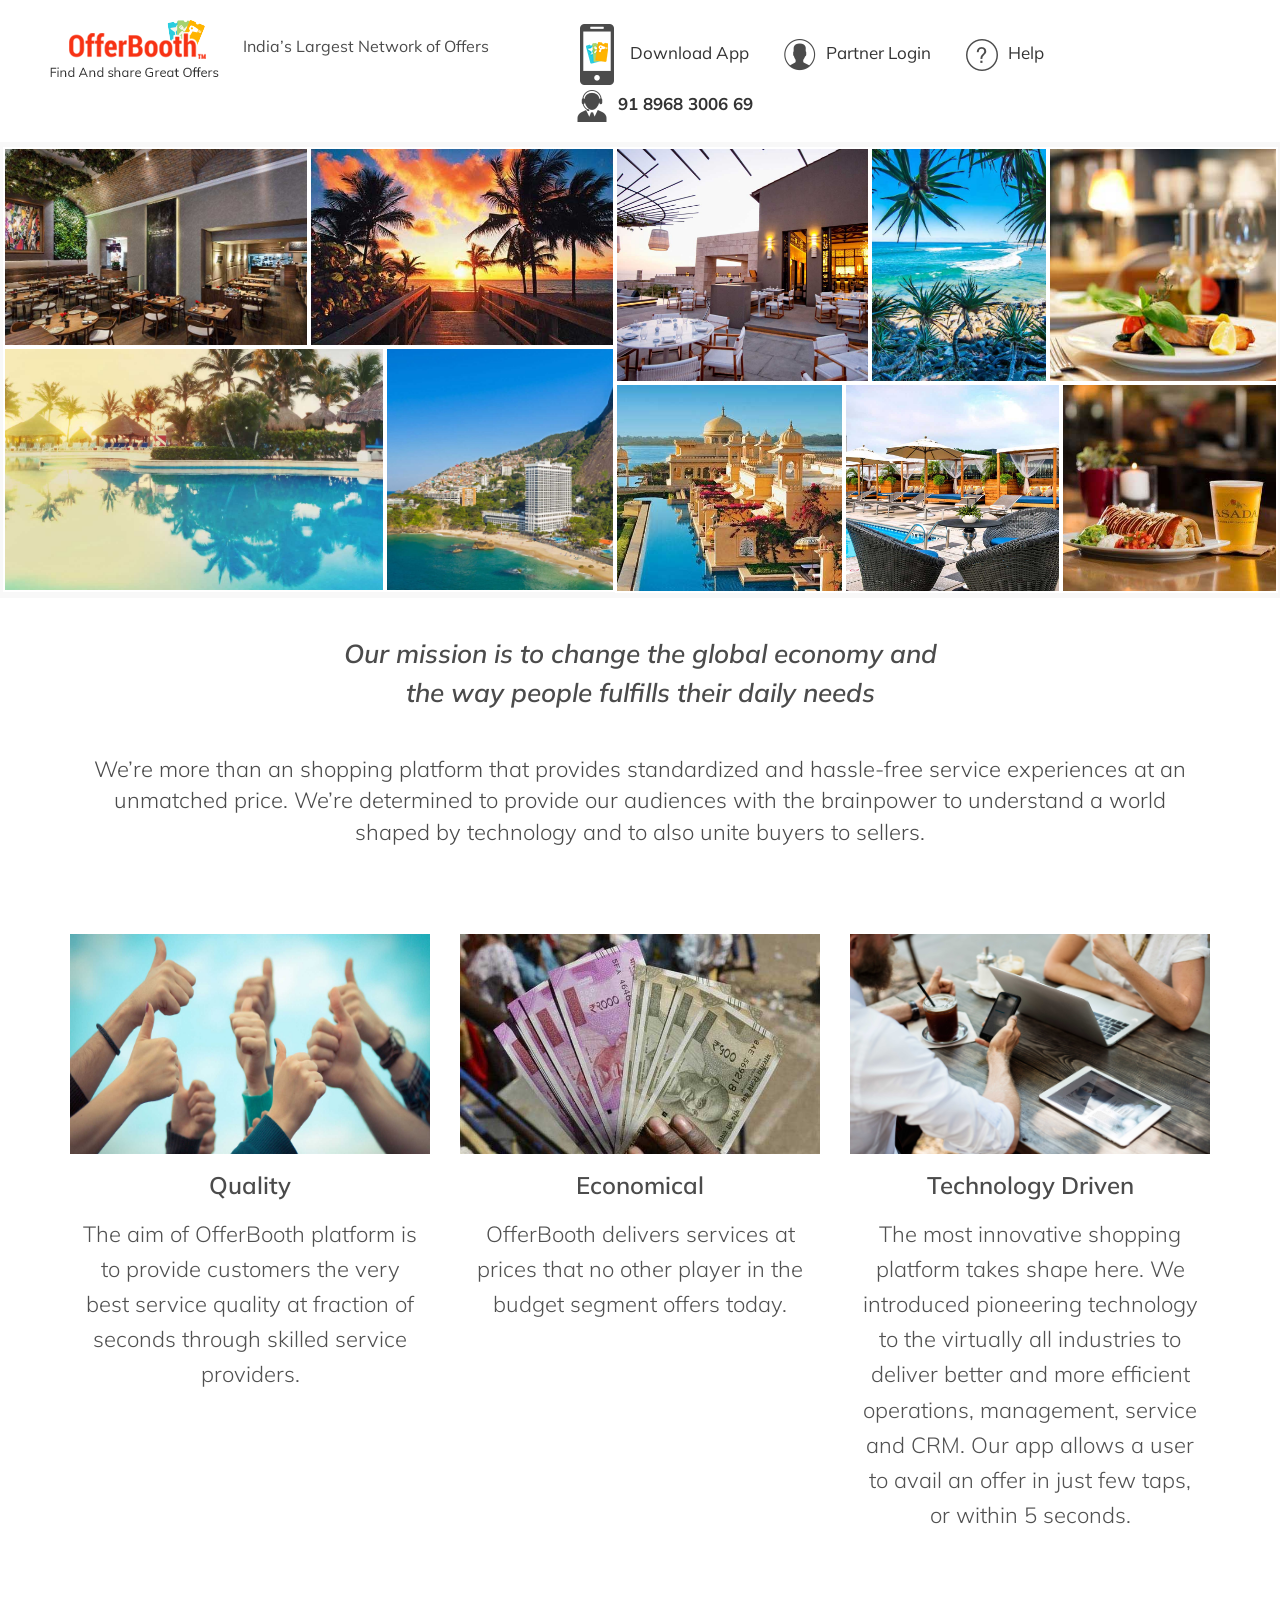
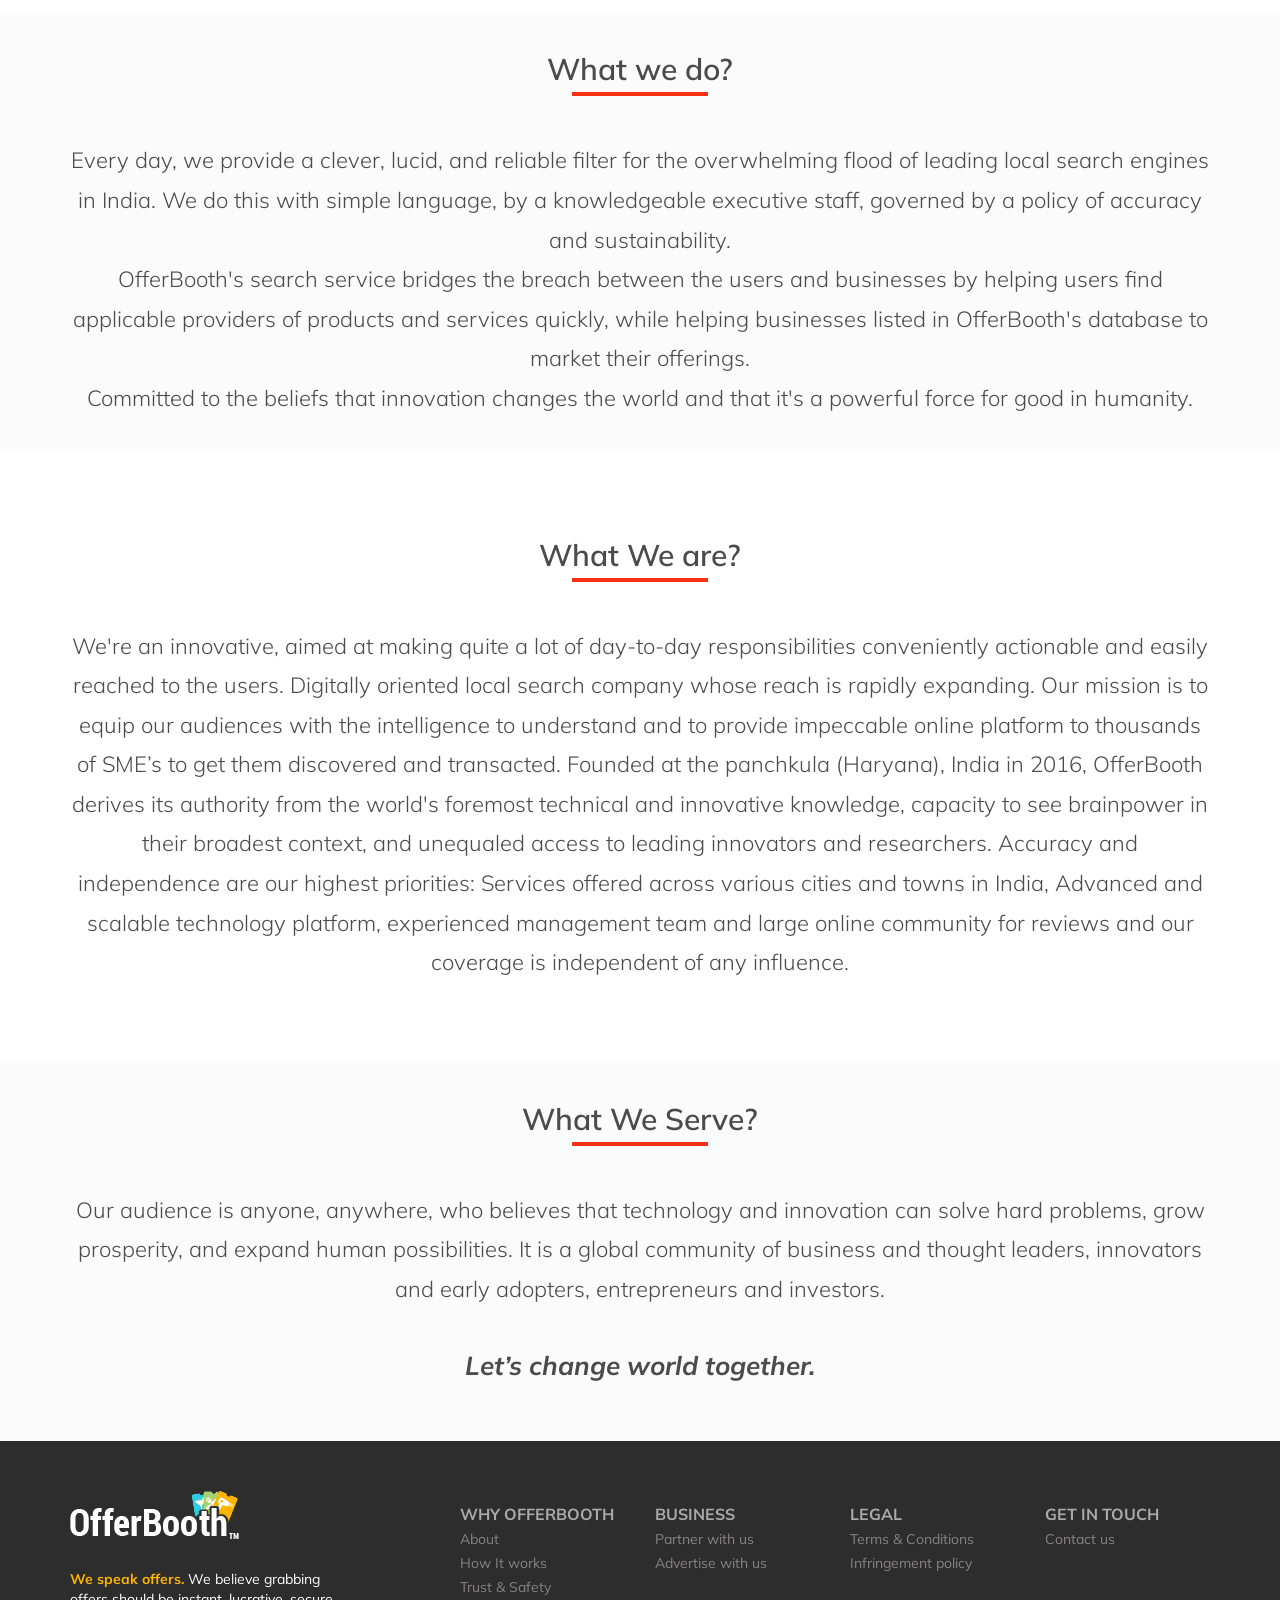
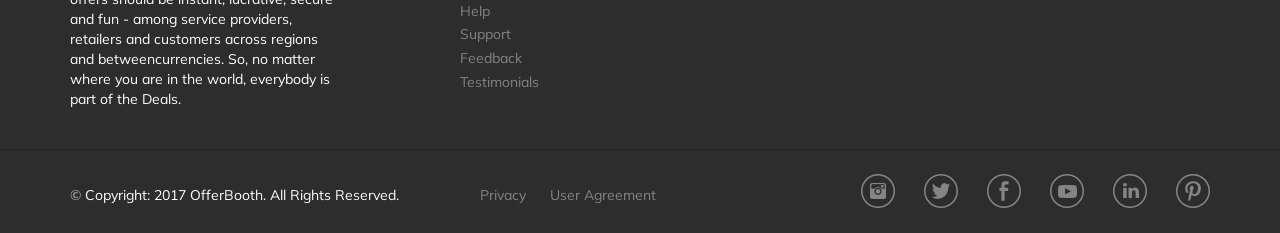
==== index.html @ 76fd74bf "Add files via upload" ====
<!DOCTYPE html>
<html lang="en">
    <head>
        <meta charset="utf-8">
        <meta http-equiv="X-UA-Compatible" content="IE=edge">
        <meta name="viewport" content="width=device-width, initial-scale=1">

        <title>Offerbooth- About US</title>

        <link href="assets/css/bootstrap.min.css" rel="stylesheet">
        <link href="assets/css/font-awesome.min.css" rel="stylesheet">
        <link href="assets/css/owl.carousel.css" rel="stylesheet">
        <link href="assets/css/style.css" rel="stylesheet">
        <link href="assets/css/responsive.css" rel="stylesheet">
        
    </head>
    <body>

        <div class="header-area">
            <div class="container-fluid">
                <div class="row">
                    <div class="col-md-12">
                        <div class="col-md-5">
                            <div class="logo">
                                <img src="assets/img/logo.png" alt="">
                                <p>India’s Largest Network of Offers</p>
                            </div>
                        </div>
                        <div class="col-md-7">
                            <div class="links">
                                <div class="link-one">
                                    <img src="assets/img/app.png" alt="">
                                    <a href="#">Download App</a>
                                </div>

                                <div class="link-two">
                                    <img src="assets/img/user.png" alt="">
                                    <a href="#">Partner Login</a>
                                </div>

                                <div class="link-three">
                                    <img src="assets/img/help.png" alt="">
                                    <a href="#">Help</a>
                                </div>

                                <div class="link-four">
                                    <img src="assets/img/call.png" alt="">
                                    <a href="#" class="bold_Link">91 8968 3006 69</a>
                                </div>
                            </div>
                        </div>
                    </div>
                </div>
            </div>
        </div>

        <div class="gallery-section">
            <div class="container-fluid">
                <div class="row">
                    <div class="col-md-12">
                        <div class="image-list">
                            <div class="single-image gallery-image-1">
                                
                            </div>

                            <div class="single-image gallery-image-2">
                                
                            </div>

                            <div class="single-image gallery-image-3">
                                
                            </div>

                            <div class="single-image gallery-image-4">
                                
                            </div>

                            <div class="single-image gallery-image-5">
                                
                            </div>

                            <div class="single-image gallery-image-6">
                                
                            </div>

                            <div class="single-image gallery-image-7">
                                
                            </div>

                            <div class="single-image gallery-image-8">
                                
                            </div>

                            <div class="single-image gallery-image-9">
                                
                            </div>

                            <div class="single-image gallery-image-10">
                                
                            </div>
                        </div>
                    </div>
                </div>
            </div>
        </div>

        <div class="section-three">
            <div class="container">
                <div class="row">
                    <div class="col-md-12">
                        <div class="mission">
                            <h3>Our mission is to change the global economy and the way people fulfills their daily needs</h3>
                        </div>
                        <div class="mision-description">
                            <p>
                                We’re more than an shopping platform that provides standardized and hassle-free service experiences at an unmatched price. We’re determined to provide our audiences with the brainpower to understand a world shaped by technology and to also unite buyers to sellers.
                            </p>
                        </div>
                    </div>

                    <div class="mission-item">
                        <div class="container">
                            <div class="row">
                                    <div class="col-md-4">
                                        <div class="mission-item-one">
                                            <img src="assets/img/quality.jpg" alt="">
                                            <h3>Quality</h3>
                                            <p>The aim of OfferBooth platform is to provide customers the very 
                                            best service quality at fraction 
                                            of seconds through skilled 
                                            service providers.</p>
                                        </div>
                                    </div>

                                    <div class="col-md-4">
                                        <div class="mission-item-two">
                                            <img src="assets/img/economical.jpg" alt="">
                                            <h3>Economical</h3>
                                            <p>OfferBooth delivers services at prices that no other player in the budget segment offers today.</p>
                                        </div>
                                    </div>


                                    <div class="col-md-4">
                                        <div class="mission-item-three">
                                            <img src="assets/img/tech-driven.jpg" alt="">
                                            <h3>Technology Driven</h3>
                                            <p>The most innovative shopping platform takes shape here. 
                                            We introduced pioneering 
                                            technology to the virtually all      industries to deliver better and more efficient operations, management, service and CRM. 
                                            Our app allows a user to avail an offer in just few taps, or within 
                                            5 seconds.</p>
                                        </div>
                                    </div>            
                            </div>
                        </div>
                        
                    </div>

                </div>
            </div>
        </div>

        <div class="section-four">
            <div class="container">
                <div class="row">
                    <div class="col-md-12">
                        <h2>What we do?</h2>
                        <p>Every day, we provide a clever, lucid, and reliable filter for the overwhelming flood of leading local search engines in India. We do this with simple language, by a knowledgeable executive staff, governed by a policy of accuracy and sustainability.</br>
                        OfferBooth's search service bridges the breach between the users and businesses by helping users find applicable providers of products and services quickly, while helping businesses listed in OfferBooth's database to market their offerings.</br>
                        Committed to the beliefs that innovation changes the world and that it's a powerful force for good in humanity.
                        </p>
                    </div>
                </div>
            </div>
        </div>

        <div class="section-five">
            <div class="container">
                <div class="row">
                    <div class="col-md-12">
                        <h2>What We are?</h2>
                        <p>
                        We're an innovative, aimed at making quite a lot of day-to-day responsibilities conveniently actionable and easily reached to the users. Digitally oriented local search company whose reach is rapidly expanding. Our mission is to equip our audiences with the intelligence to understand and to provide impeccable online platform to thousands of SME’s to get them discovered and transacted. Founded at the panchkula (Haryana), India in 2016, OfferBooth derives its authority from the world's foremost technical and innovative knowledge, capacity to see brainpower in their broadest context, and unequaled access to leading innovators and researchers. Accuracy and independence are our highest priorities: Services offered across various cities and towns in India, Advanced and scalable technology platform, experienced management team and large online community for reviews and our coverage is independent of any influence.
                        </p>
                    </div>
                </div>
            </div>
        </div>


        <div class="section-six">
            <div class="container">
                <div class="row">
                    <div class="col-md-12">
                        <h2>What We Serve?</h2>
                        <p>
                        Our audience is anyone, anywhere, who believes that technology and innovation can solve hard problems, grow prosperity, and expand human possibilities. It is a global community of business and thought leaders, innovators and early adopters, entrepreneurs and investors.
                        </p>
                        <h3>Let’s change world together.</h3>
                    </div>
                </div>
            </div>
        </div>

        <!-- FOOTER AREA START -->
        <div class="footer-area">
            <div class="container">
                <div class="row">
                    <div class="col-md-4">
                        <div class="logo-footer">
                            <a href="index.html"><img src="assets/img/logo-footer.png" alt=""></a>
                        </div>
                        <p><span class="colored-text">We speak offers.</span> We believe grabbing offers should be instant, lucrative, secure and fun - among service providers, retailers and customers across regions and betweencurrencies. So, no matter where you are in the world, everybody is part of the Deals. </p>
                    </div>
                    <div class="col-md-8">
                        <div class="row">
                            <div class="col-sm-3">
                                <h5>WHY OFFERBOOTH</h5>
                                <ul>
                                    <li><a href="#">About</a></li>
                                    <li><a href="#">How It works</a></li>
                                    <li><a href="#">Trust &amp; Safety</a></li>
                                    <li><a href="#">Help</a></li>
                                    <li><a href="#">Support</a></li>
                                    <li><a href="#">Feedback</a></li>
                                    <li><a href="#">Testimonials</a></li>
                                </ul>
                            </div>
                            <div class="col-sm-3">
                                <h5>BUSINESS</h5>
                                <ul>
                                    <li><a href="#">Partner with us</a></li>
                                    <li><a href="#">Advertise with us</a></li>
                                </ul>
                            </div>
                            <div class="col-sm-3">
                                <h5>LEGAL</h5>
                                <ul>
                                    <li><a href="#">Terms &amp; Conditions</a></li>
                                    <li><a href="#">Infringement policy</a></li>
                                </ul>
                            </div>
                            <div class="col-sm-3">
                                <h5>GET IN TOUCH</h5>
                                <ul>
                                    <li><a href="#">Contact us</a></li>
                                </ul>
                            </div>
                        </div>
                    </div>
                </div>
            </div>
        </div>
        <!-- FOOTER AREA END -->

        <!-- COPYRIGHT AREA START -->
        <div class="copyright-area">
            <div class="container">
                <div class="row">
                    <div class="col-md-4">
                        <div class="copyright-text">
                            <p><span class="copyright-icon">&copy;</span> Copyright: 2017 OfferBooth. All Rights Reserved.</p>
                        </div> 
                    </div>
                    <div class="col-md-3">
                        <ul class="privacy-policy">
                            <li><a href="#">Privacy</a></li>
                            <li><a href="#">User Agreement</a></li>
                        </ul>
                    </div>
                    <div class="col-md-5 text-right">
                        <ul class="social-links">
                            <li><a href="#" target="_blank"><img src="assets/img/instagram.png" alt=""></a></li>
                            <li><a href="#" target="_blank"><img src="assets/img/twitter.png" alt=""></a></li>
                            <li><a href="#" target="_blank"><img src="assets/img/facebook.png" alt=""></a></li>
                            <li><a href="#" target="_blank"><img src="assets/img/youtube.png" alt=""></a></li>
                            <li><a href="#" target="_blank"><img src="assets/img/linkedin.png" alt=""></a></li>
                            <li><a href="#" target="_blank"><img src="assets/img/pinterest.png" alt=""></a></li>
                        </ul>
                    </div>
                </div>
            </div>
        </div>
        <!-- COPYRIGHT AREA END -->

  

        


        <script src="assets/js/jquery.min.js"></script>
        <script src="assets/js/bootstrap.min.js"></script>
        <script src="assets/js/jquery-masonary.min.js"></script>
        <script src="assets/js/owl.carousel.min.js"></script>
        <script src="assets/js/main.js"></script>
    </body>
</html>
---- assets/css/style.css ----
/* Base CSS */

@import url('https://fonts.googleapis.com/css?family=Muli:300,300i,400,400i,600,600i,700,700i');
.alignleft {
    float: left;
    margin-right: 15px;
}

.alignright {
    float: right;
    margin-left: 15px;
}

.aligncenter {
    display: block;
    margin: 0 auto 15px;
}

a:focus {
    outline: 0 solid
}

img {
    max-width: 100%;
    height: auto;
}

h1,
h2,
h3,
h4,
h5,
h6 {
    margin: 0 0 15px;
    font-weight: 700;
}

body {
    font-family: 'Muli', sans-serif;
    color: #4b4b4b;
    overflow-x: hidden;
}

a:hover,
a:link,
a:visited,
a:active {
    text-decoration: none
}

.header-area {
    padding-bottom: 20px;
    padding-top: 20px;
}



.logo p {
    display: inline-block;
    font-size: 16px;
    padding-left: 20px;
}

.logo img {
    margin-left: 20px;
}

.link-one,
.link-two,
.link-three,
.link-four {
    display: inline-block;
    padding-left: 25px;
}

.links a {
    color: #333;
    font-size: 17px;
    padding: 6px;
    transition: .4s;
}

.links a:hover {
    color: #f73214;
}

a.bold_Link {
    font-weight: 700;
}

.link-two img,
.link-three img,
.link-four img {
    width: 32px;
    height: 32px;
}


/*GALLERY-CSS*/

.gallery-section {
    background-color: #f8f8f8;
}

.gallery-image-1 {
    background-image: url(../img/gallery/1.jpg);
}

.gallery-image-2 {
    background-image: url(../img/gallery/2.jpg);
}

.gallery-image-3 {
    background-image: url(../img/gallery/3.jpg);
}

.gallery-image-4 {
    background-image: url(../img/gallery/4.jpg);
}

.gallery-image-5 {
    background-image: url(../img/gallery/5.jpg);
}

.gallery-image-6 {
    background-image: url(../img/gallery/6.jpg);
}

.gallery-image-7 {
    background-image: url(../img/gallery/7.jpg);
}

.gallery-image-8 {
    background-image: url(../img/gallery/8.jpg);
}

.gallery-image-9 {
    background-image: url(../img/gallery/9.jpg);
}

.gallery-image-10 {
    background-image: url(../img/gallery/10.jpg);
}

.image-list {
    margin-left: -1%;
    margin-right: -1%;
    padding-top: 5px;
    padding-bottom: 5px;
    overflow: hidden;
}

.single-image {
    background-position: center bottom;
    background-repeat: no-repeat;
    background-size: cover;
    background-color: #333;
    height: 200px;
    border: 2px solid #fff;
    width: 18%;
    float: left;
}

.single-image:nth-child(1) {
    width: 24%;
    height: 200px;
}

.single-image:nth-child(2) {
    width: 24%;
    height: 200px;
}

.single-image:nth-child(3) {
    width: 20%;
    height: 236px;
}

.single-image:nth-child(4) {
    width: 14%;
    height: 236px;
}

.single-image:nth-child(5) {
    width: 18%;
    height: 236px;
}

.single-image:nth-child(6) {
    width: 30%;
    height: 245px;
    margin-top: -36px;
}

.single-image:nth-child(7) {
    width: 18%;
    height: 245px;
    margin-top: -36px;
}

.single-image:nth-child(8) {
    width: 18%;
    height: 210px;
}

.single-image:nth-child(9) {
    width: 17%;
    height: 210px;
}

.single-image:nth-child(10) {
    width: 17%;
    height: 210px;
}

.mission h3 {
    padding: 6px;
    margin: 30px auto;
    text-align: center;
    font-size: 26px;
    width: 54%;
    line-height: 1.5;
    font-style: italic;
    font-family: 'Muli', sans-serif;
    font-weight: 600;
}

.mision-description p {
	text-align: center;
	font-size: 22px;
	margin-bottom: 20px;
	padding: 6px 15px;
	font-weight: 300;
}

.mission-item-one,
.mission-item-two,
.mission-item-three {
    display: inline-block;
    text-align: center;
    margin-top: 60px;
}

.mission-item h3 {
	margin-top: 18px;
	margin-bottom: 18px;
	font-size: 24px;
	font-weight: 600;
}

.mission-item p {
	color: #515151;
	font-size: 22px;
	line-height: 1.6;
	font-weight: 300;
	padding: 0 10px;
}

.mission-item img {
    width: 100%;
    height: 220px;
    background-color: #333;
    background-size: cover;
}

.section-four {
    margin-top: 70px;
    background-color: #fbfbfb;
    padding: 20px;
}

.section-six {
    margin-top: 50px;
    background-color: #fbfbfb;
    padding: 20px;
}

.section-five {
    margin-top: 50px;
    padding: 20px;
}

.section-four,
.section-five,
.section-six {
    text-align: center;
}

.section-four h2, .section-five h2, .section-six h2 {
	color: #4b4b4b;
	padding-top: 20px;
	font-size: 30px;
	position: relative;
	padding-bottom: 10px;
	font-weight: 600;
}

.section-four h2:after,
.section-five h2:after,
.section-six h2:after {
    position: absolute;
    content: "";
    background-color: #f73214;
    width: 12%;
    height: 4px;
    bottom: 0%;
    left: 44%;
    padding-top: -6px;
}

.section-four p, .section-five p, .section-six p {
	color: #4b4b4b;
	padding-top: 30px;
	font-size: 22px;
	line-height: 1.8;
	font-weight: 300;
}

.section-six h3 {
    padding: 6px;
    margin: 30px auto;
    text-align: center;
    font-size: 26px;
    line-height: 1.5;
    font-style: italic;
    font-family: 'Muli', sans-serif;
    font-weight: 700;
}


/* FOOTER AREA */

.footer-area {
    background: #2e2d2d;
    color: #fff;
    padding-top: 50px;
    padding-bottom: 30px;
}

.logo-footer {
    margin-bottom: 30px;
    transition: .3s;
}

.logo-footer:hover {
    opacity: .8;
}

.logo-footer img {
    max-height: 48px;
}

.colored-text {
    color: #ffb500;
    font-weight: 700;
}

.footer-area h5 {
    font-size: 16px;
    color: #aaaaaa;
    font-weight: 700;
    text-transform: uppercase;
    margin-bottom: 5px;
    margin-top: 15px;
}

.footer-area ul {
    margin: 0;
    padding: 0;
    list-style: none;
}

.footer-area li a {
    color: #858383;
    transition: .3s;
    line-height: 1.7;
}

.footer-area li a:hover {
    color: #fff;
}

.footer-area p {
    padding-right: 90px;
}

.copyright-area {
    background: #2e2d2d;
    color: #fff;
    font-size: 14px;
    padding: 25px 0;
    position: relative;
}

.copyright-text p {
    margin: 0;
}

.copyright-area a {
    color: #868484;
    transition: .3s;
}

.copyright-area a:hover {
    color: #fff;
    border-color: #fff;
}

ul.privacy-policy,
ul.social-links {
    margin: 0;
    padding: 0;
    list-style: none;
}

.privacy-policy li,
.social-links li {
    display: inline-block;
}

.copyright-icon {
    opacity: .5;
    font-weight: 700;
}

.privacy-policy li a {
    padding-left: 20px;
}

.social-links li a {
    text-align: center;
    display: block;
    margin-left: 25px;
    transition: .3s;
}
.social-links li a:hover{
    opacity: .7;
}
.privacy-policy li a,
.copyright-text {
    padding-top: 11px;
    display: block;
}

.copyright-area:after {
    position: absolute;
    left: 0;
    top: 0;
    content: "";
    background: #000;
    width: 100%;
    height: 1px;
    opacity: .2;
}
---- assets/css/responsive.css ----
/* Medium Layout: 1280px. */

@media only screen and (min-width: 992px) and (max-width: 1200px) {
    .footer-area p {
        padding-right: 60px;
    }
    .social-links li a {
        margin-left: 17px;
        width: 36px;
        height: 36px;
        line-height: 33px;
        font-size: 17px;
    }
    .copyright-area {
        font-size: 12px;
    }




    .link-one, .link-two, .link-three, .link-four {
        padding-left: 18px;
    }
}


/* Tablet Layout: 768px. */

@media only screen and (min-width: 768px) and (max-width: 991px) {
    .copyright-area {
        text-align: center;
    }
    .text-right {
        text-align: center;
    }
    ul.social-links {
        margin-top: 10px;
    }
    .social-links li a {
        margin: 8px;
        width: 36px;
        height: 36px;
        line-height: 33px;
        font-size: 17px;
    }



    .logo, .links {
        text-align: center;
    }
    .logo {
        margin-bottom: 20px;
    }
    .mission-item img {
        height: 320px;
    }
    .section-four {
        margin-top: 20px;
    }
    .mission h3 {
        width: 74%;
    }
    .section-five, .section-six {
        margin-top: 5px;
    }
    .link-one, .link-two, .link-three, .link-four {
        padding: 0 10px;
    }
}


/* Mobile Layout: 320px. */

@media only screen and (max-width: 767px) {
    .footer-area p {
        padding-right: 20px;
    }
    .copyright-area {
        text-align: center;
    }
    .text-right {
        text-align: center;
    }
    ul.social-links {
        margin-top: 12px;
    }
    .social-links li a {
        margin: 2px;
        width: 30px;
        height: 30px;
        line-height: 25px;
        font-size: 15px;
    }





    .single-image:nth-child(1), .single-image:nth-child(2),
    .single-image:nth-child(3),.single-image:nth-child(4),
    .single-image:nth-child(5),.single-image:nth-child(6),
    .single-image:nth-child(7),.single-image:nth-child(8),
    .single-image:nth-child(9),.single-image:nth-child(10) {
        width: 100%;
        height: 200px;
    }
    .logo {
        text-align: center;
    }
    .link-one, .link-two, .link-three, .link-four {
        padding-bottom: 15px;
    }
    .mission h3 {
        font-size: 20px;
        width: 100%;
    }
    .mision-description p {
        font-size: 18px;
    }
    .mission-item p {
        font-size: 16px;
    }
    .section-four p, .section-five p, .section-six p {
        font-size: 16px;
    }
    .section-four h2, .section-five h2, .section-six h2 {
        font-size: 26px;
        margin-bottom: 5px;
    }
    .section-five, .section-six {
        margin-top: 5px;
    }
    .section-four {
        margin-top: 20px;
    }
    .mission-item img {
        height: 196px;
    }
    .section-six h3 {
        margin: 20px auto;
        font-size: 20px;
    }
}


/* Wide Mobile Layout: 480px. */

@media only screen and (min-width: 480px) and (max-width: 767px) {}
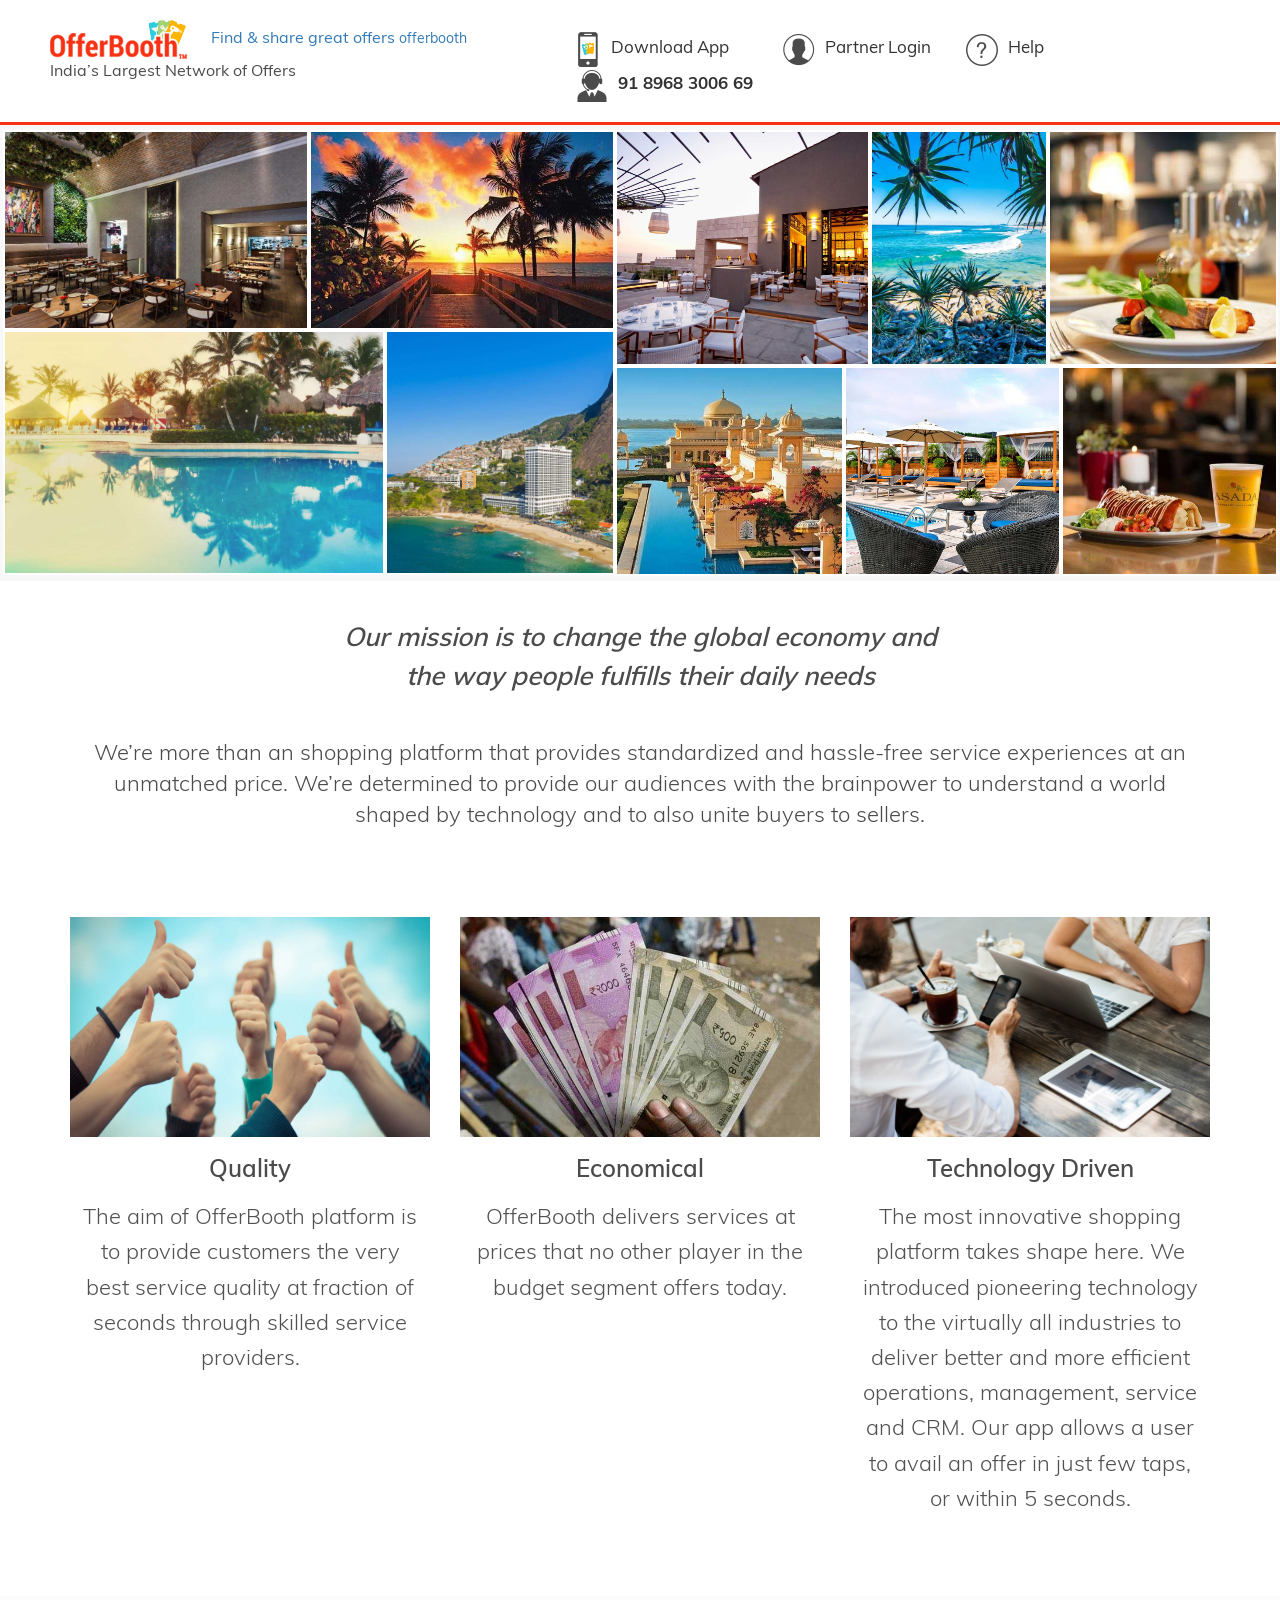
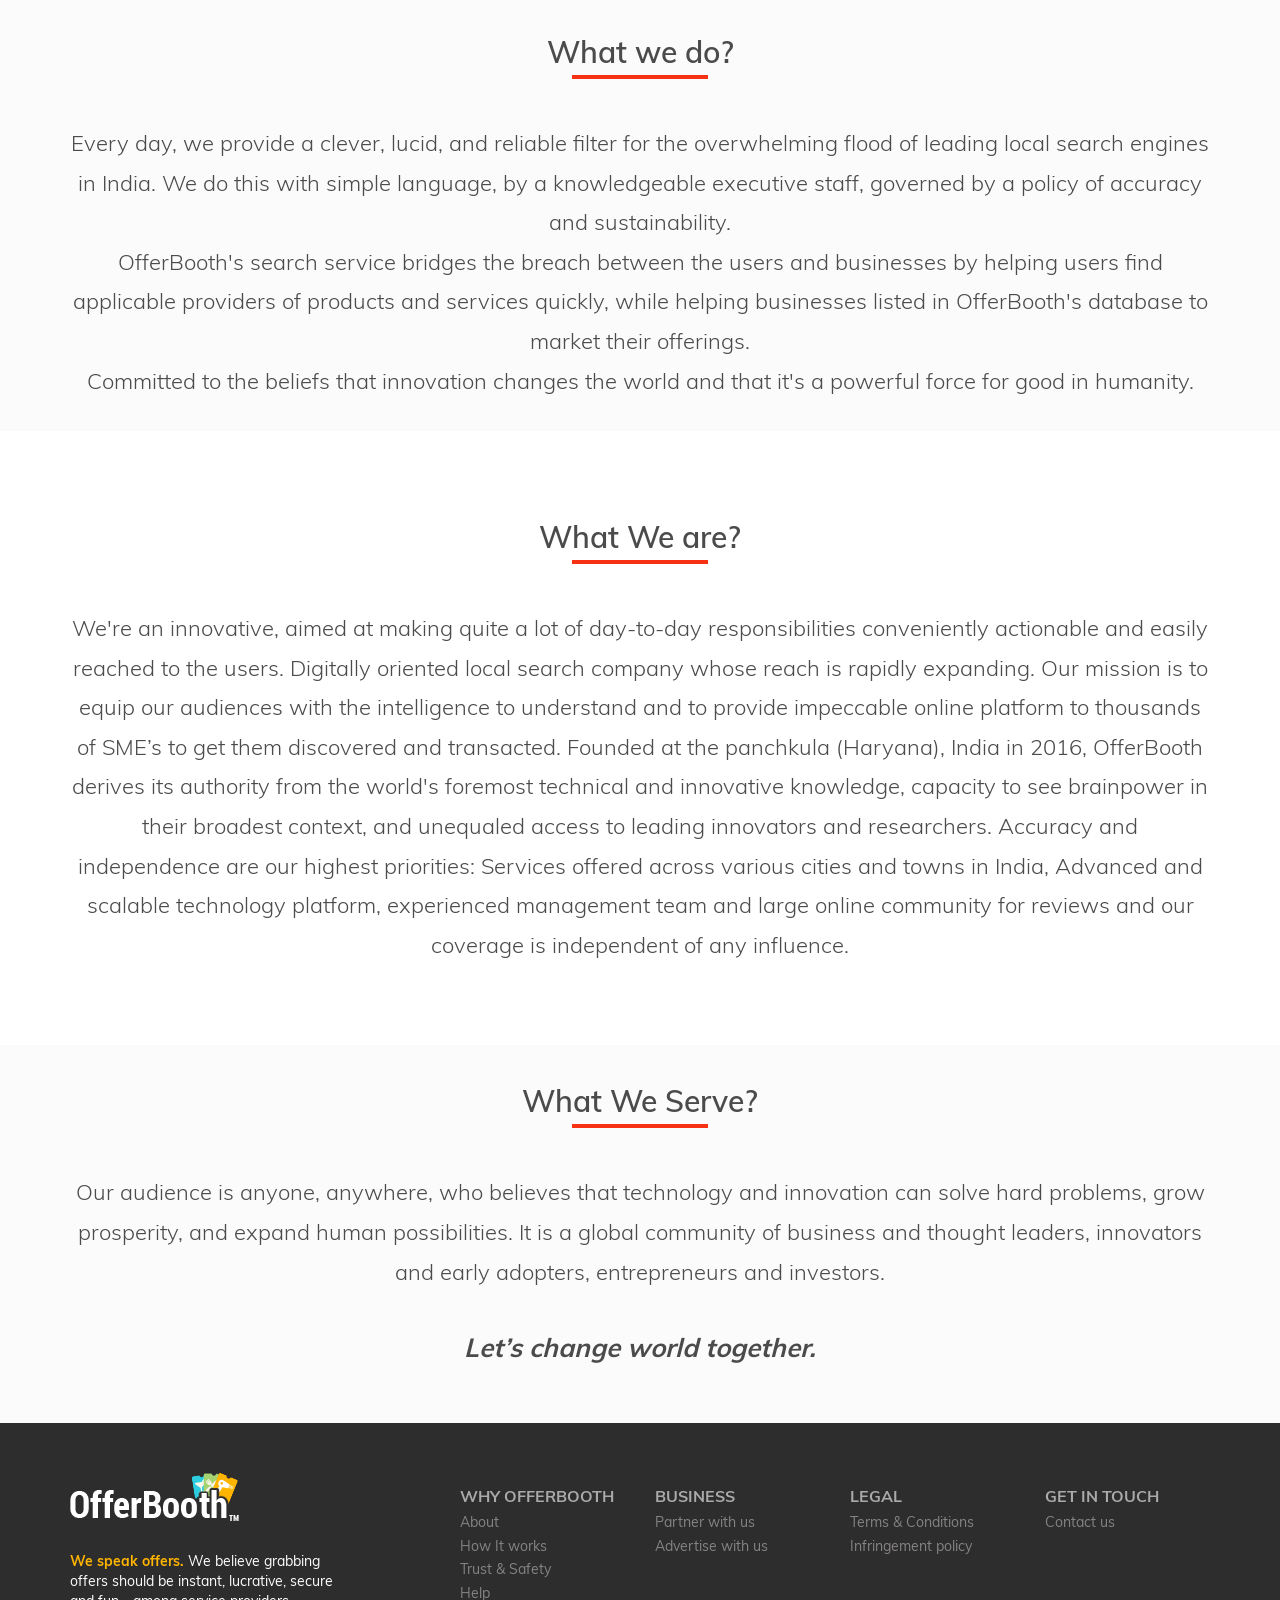
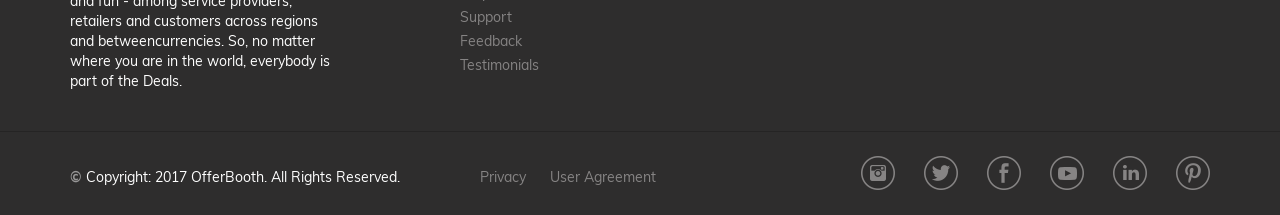
==== commit ca08d51b: "Add files via upload" ====
--- a/index.html
+++ b/index.html
@@ -16,14 +16,18 @@
     </head>
     <body>
 
-        <div class="header-area">
+        <div class="header-area fixed">
             <div class="container-fluid">
                 <div class="row">
                     <div class="col-md-12">
                         <div class="col-md-5">
                             <div class="logo">
-                                <img src="assets/img/logo.png" alt="">
-                                <p>India’s Largest Network of Offers</p>
+                                <a href="http://www.offerbooth.com/">
+                                    <img src="assets/img/logo1.png" alt="Logo">
+                                    <p class="logo-text">Find &amp; share great offers</p>
+                                    <span class="tooltiptext">offerbooth</span>
+                                </a>
+                                <p class="slogan">India’s Largest Network of Offers</p>
                             </div>
                         </div>
                         <div class="col-md-7">
--- a/assets/css/style.css
+++ b/assets/css/style.css
@@ -1,6 +1,41 @@
 /* Base CSS */
 
-@import url('https://fonts.googleapis.com/css?family=Muli:300,300i,400,400i,600,600i,700,700i');
+/* @import url('https://fonts.googleapis.com/css?family=Muli:300,300i,400,400i,600,600i,700,700i'); */
+
+@font-face {
+    font-family: "muli";
+    src: url("../fonts/Muli-Regular.ttf") format("truetype");
+    font-weight: 400;
+    font-style: normal;
+}
+
+@font-face {
+    font-family: "muli";
+    src: url("../fonts/Muli-Bold.ttf") format("truetype");
+    font-weight: 700;
+    font-style: normal;
+}
+
+@font-face {
+    font-family: "muli";
+    src: url("../fonts/Muli-Light.ttf") format("truetype");
+    font-weight: 300;
+    font-style: normal;
+}
+
+@font-face {
+    font-family: "muli";
+    src: url("../fonts/Muli-SemiBold.ttf") format("truetype");
+    font-weight: 600;
+    font-style: normal;
+}
+
+
+
+
+
+
+
 .alignleft {
     float: left;
     margin-right: 15px;
@@ -31,12 +66,13 @@
 h4,
 h5,
 h6 {
+    font-family: 'muli', sans-serif;
     margin: 0 0 15px;
     font-weight: 700;
 }
 
 body {
-    font-family: 'Muli', sans-serif;
+    font-family: 'muli', sans-serif;
     color: #4b4b4b;
     overflow-x: hidden;
 }
@@ -49,12 +85,24 @@
 }
 
 .header-area {
-    padding-bottom: 20px;
-    padding-top: 20px;
-}
-
-
-
+	padding-bottom: 20px;
+	padding-top: 20px;
+	border-bottom: 3px solid #f73214;
+}
+.links {
+	padding-top: 10px;
+}
+.link-one img {
+	width: 14%;
+}
+.fixed {
+    width: 100%;
+    position: fixed;
+    top: 0;
+    left: 0;
+    z-index: 99999;
+    background: #fff
+}
 .logo p {
     display: inline-block;
     font-size: 16px;
@@ -221,7 +269,6 @@
     width: 54%;
     line-height: 1.5;
     font-style: italic;
-    font-family: 'Muli', sans-serif;
     font-weight: 600;
 }
 
@@ -323,7 +370,6 @@
     font-size: 26px;
     line-height: 1.5;
     font-style: italic;
-    font-family: 'Muli', sans-serif;
     font-weight: 700;
 }
 
--- a/assets/css/responsive.css
+++ b/assets/css/responsive.css
@@ -109,7 +109,7 @@
         text-align: center;
     }
     .link-one, .link-two, .link-three, .link-four {
-        padding-bottom: 15px;
+        padding-bottom: 5px;
     }
     .mission h3 {
         font-size: 20px;
@@ -141,6 +141,15 @@
         margin: 20px auto;
         font-size: 20px;
     }
+    .header-area {
+        padding-bottom: 5px;
+        padding-top: 10px;
+    }
+    .logo p {
+        font-size: 13px;
+        padding-top: 5px;
+        margin-bottom: 0;
+    }
 }
 
 
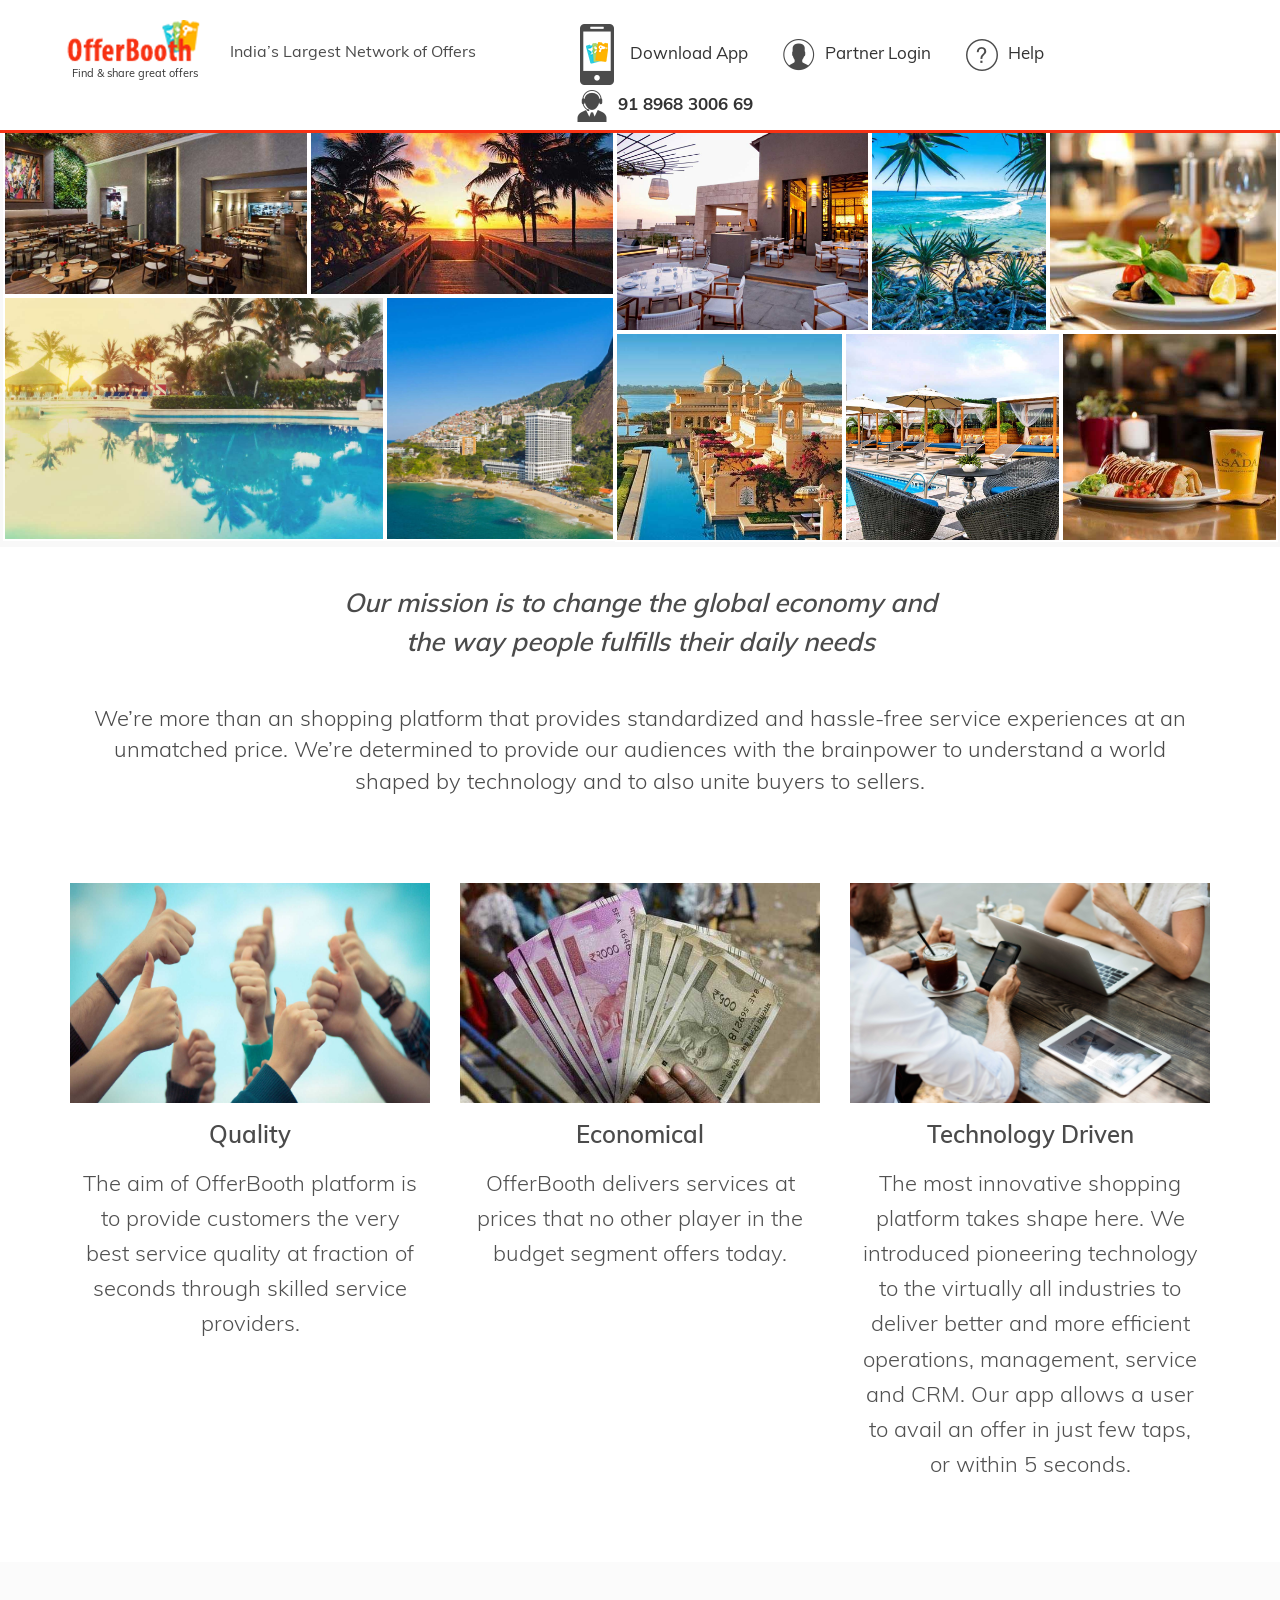
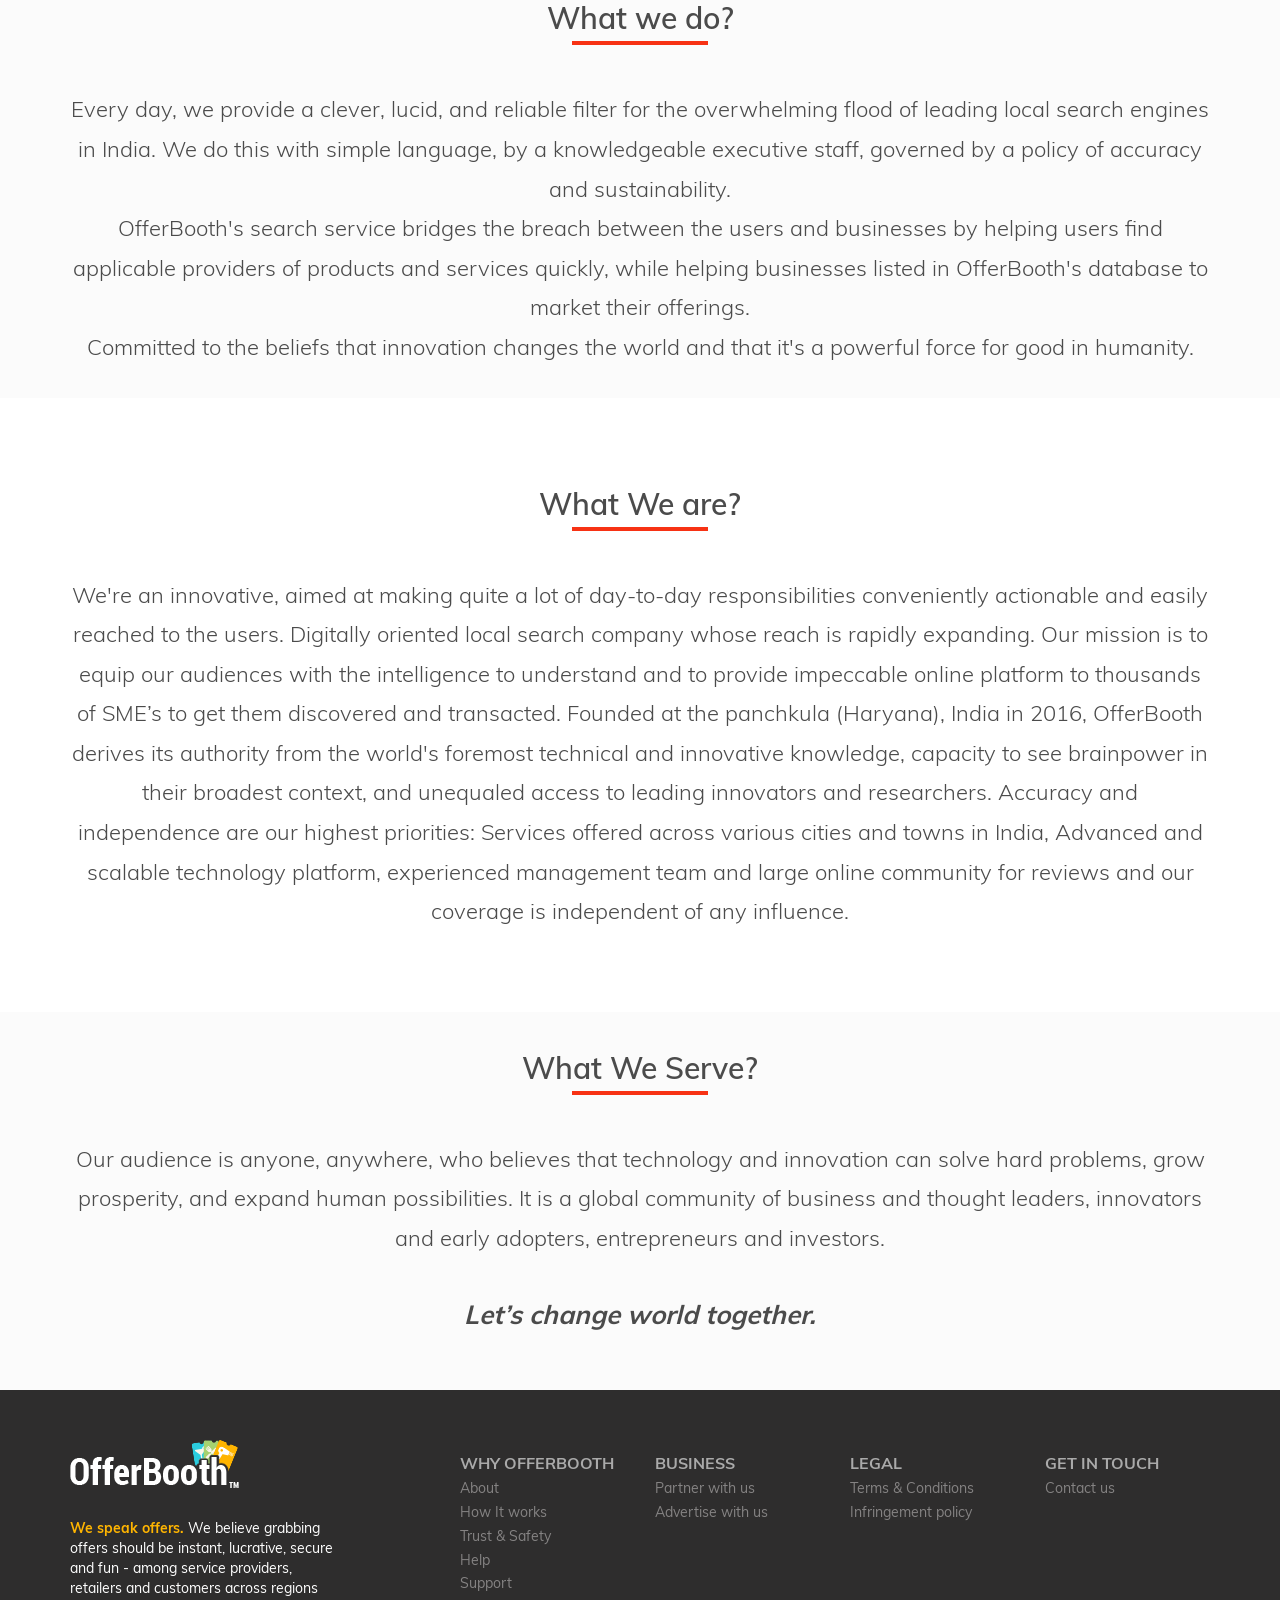
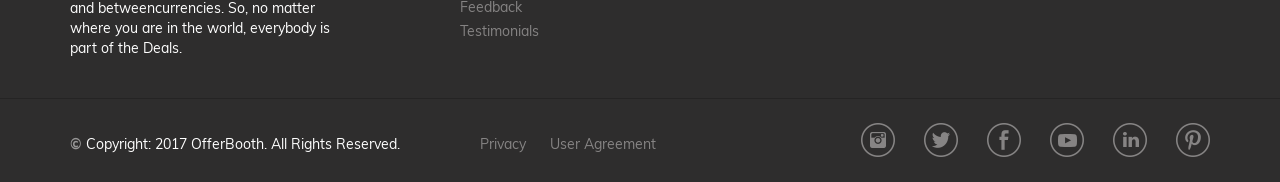
==== commit d08e1d2c: "Add files via upload" ====
--- a/index.html
+++ b/index.html
@@ -27,7 +27,7 @@
                                     <p class="logo-text">Find &amp; share great offers</p>
                                     <span class="tooltiptext">offerbooth</span>
                                 </a>
-                                <p class="slogan">India’s Largest Network of Offers</p>
+                                <span class="slogan">India’s Largest Network of Offers</span>
                             </div>
                         </div>
                         <div class="col-md-7">
--- a/assets/css/style.css
+++ b/assets/css/style.css
@@ -85,15 +85,15 @@
 }
 
 .header-area {
-	padding-bottom: 20px;
+	padding-bottom: 8px;
 	padding-top: 20px;
 	border-bottom: 3px solid #f73214;
 }
 .links {
-	padding-top: 10px;
+	padding-top: 0;
 }
 .link-one img {
-	width: 14%;
+	width: auto;
 }
 .fixed {
     width: 100%;
@@ -103,15 +103,55 @@
     z-index: 99999;
     background: #fff
 }
-.logo p {
+.logo {
+	position: relative;
+	margin-left: 17px;
+}
+.logo a {
     display: inline-block;
-    font-size: 16px;
-    padding-left: 20px;
-}
-
+    position: relative;
+    transition: .3s;
+}
 .logo img {
     margin-left: 20px;
 }
+.logo a .tooltiptext {
+    visibility: hidden;
+    opacity: 0;
+	width: 120px;
+	background-color: #222;
+	color: #fff;
+	text-align: center;
+	border-radius: 2px;
+	padding: 5px 0;
+	position: absolute;
+	z-index: 1;
+	transition: .3s;
+    left: 26px;
+    font-size: 12px;
+}
+
+.logo a:hover .tooltiptext {
+    visibility: visible;
+    opacity: 1;
+}
+.slogan {
+	display: inline-block;
+	font-size: 16px;
+	padding-left: 30px;
+	position: absolute;
+	top: 28%;
+}
+.logo p.logo-text {
+	font-weight: 400;
+	color: #333333;
+	font-size: 11px;
+	text-align: left;
+	margin-left: 25px;
+	margin-top: 4px;
+}
+
+
 
 .link-one,
 .link-two,
@@ -126,11 +166,33 @@
     font-size: 17px;
     padding: 6px;
     transition: .4s;
-}
-
-.links a:hover {
-    color: #f73214;
-}
+    position: relative;
+}
+
+
+
+
+
+.links a:hover:before {
+    width: 50px;
+    margin-left: -25px;
+}
+
+
+.links a:before {
+    content: "";
+    display: inline-block;
+    height: 4px;
+    background-color: #f13624;
+    bottom: -9px;
+    position: absolute;
+    width: 0;
+    left: 50%;
+    margin-left: 0;
+    transition: all 0.3s;
+}
+
+
 
 a.bold_Link {
     font-weight: 700;
@@ -147,7 +209,8 @@
 /*GALLERY-CSS*/
 
 .gallery-section {
-    background-color: #f8f8f8;
+	background-color: #f8f8f8;
+	margin-top: 91px;
 }
 
 .gallery-image-1 {
@@ -497,4 +560,4 @@
     width: 100%;
     height: 1px;
     opacity: .2;
-}
+}
--- a/assets/css/responsive.css
+++ b/assets/css/responsive.css
@@ -66,6 +66,32 @@
     }
     .link-one, .link-two, .link-three, .link-four {
         padding: 0 10px;
+    }
+
+    .logo img {
+        margin-left: 0;
+    }
+    .logo p.logo-text {
+        margin-left: 5px;
+    }
+    .slogan {
+        padding-left: 34px;
+        padding-bottom: 0;
+        position: relative;
+        display: inline-block;
+    }
+    .link-one img {
+        width: 14%;
+    }
+    .logo a .tooltiptext {
+        left: 6px;
+    }
+    .logo {
+        margin-bottom: 10px;
+        margin-left: 0;
+    }
+    .header-area {
+        padding-bottom: 20px;
     }
 }
 
@@ -150,6 +176,29 @@
         padding-top: 5px;
         margin-bottom: 0;
     }
+    .logo img {
+        margin-left: 0;
+    }
+    .logo p.logo-text {
+        margin-left: 5px;
+    }
+    .slogan {
+        padding-left: 0;
+        padding-bottom: 10px;
+        position: relative;
+        display: block;
+    }
+    .link-one img {
+        width: 12%;
+    }
+    .link-one, .link-two, .link-three, .link-four {
+        display: block;
+        padding-left: 0;
+        text-align: center;
+    }
+    .logo a .tooltiptext {
+        left: 6px;
+    }
 }
 
 
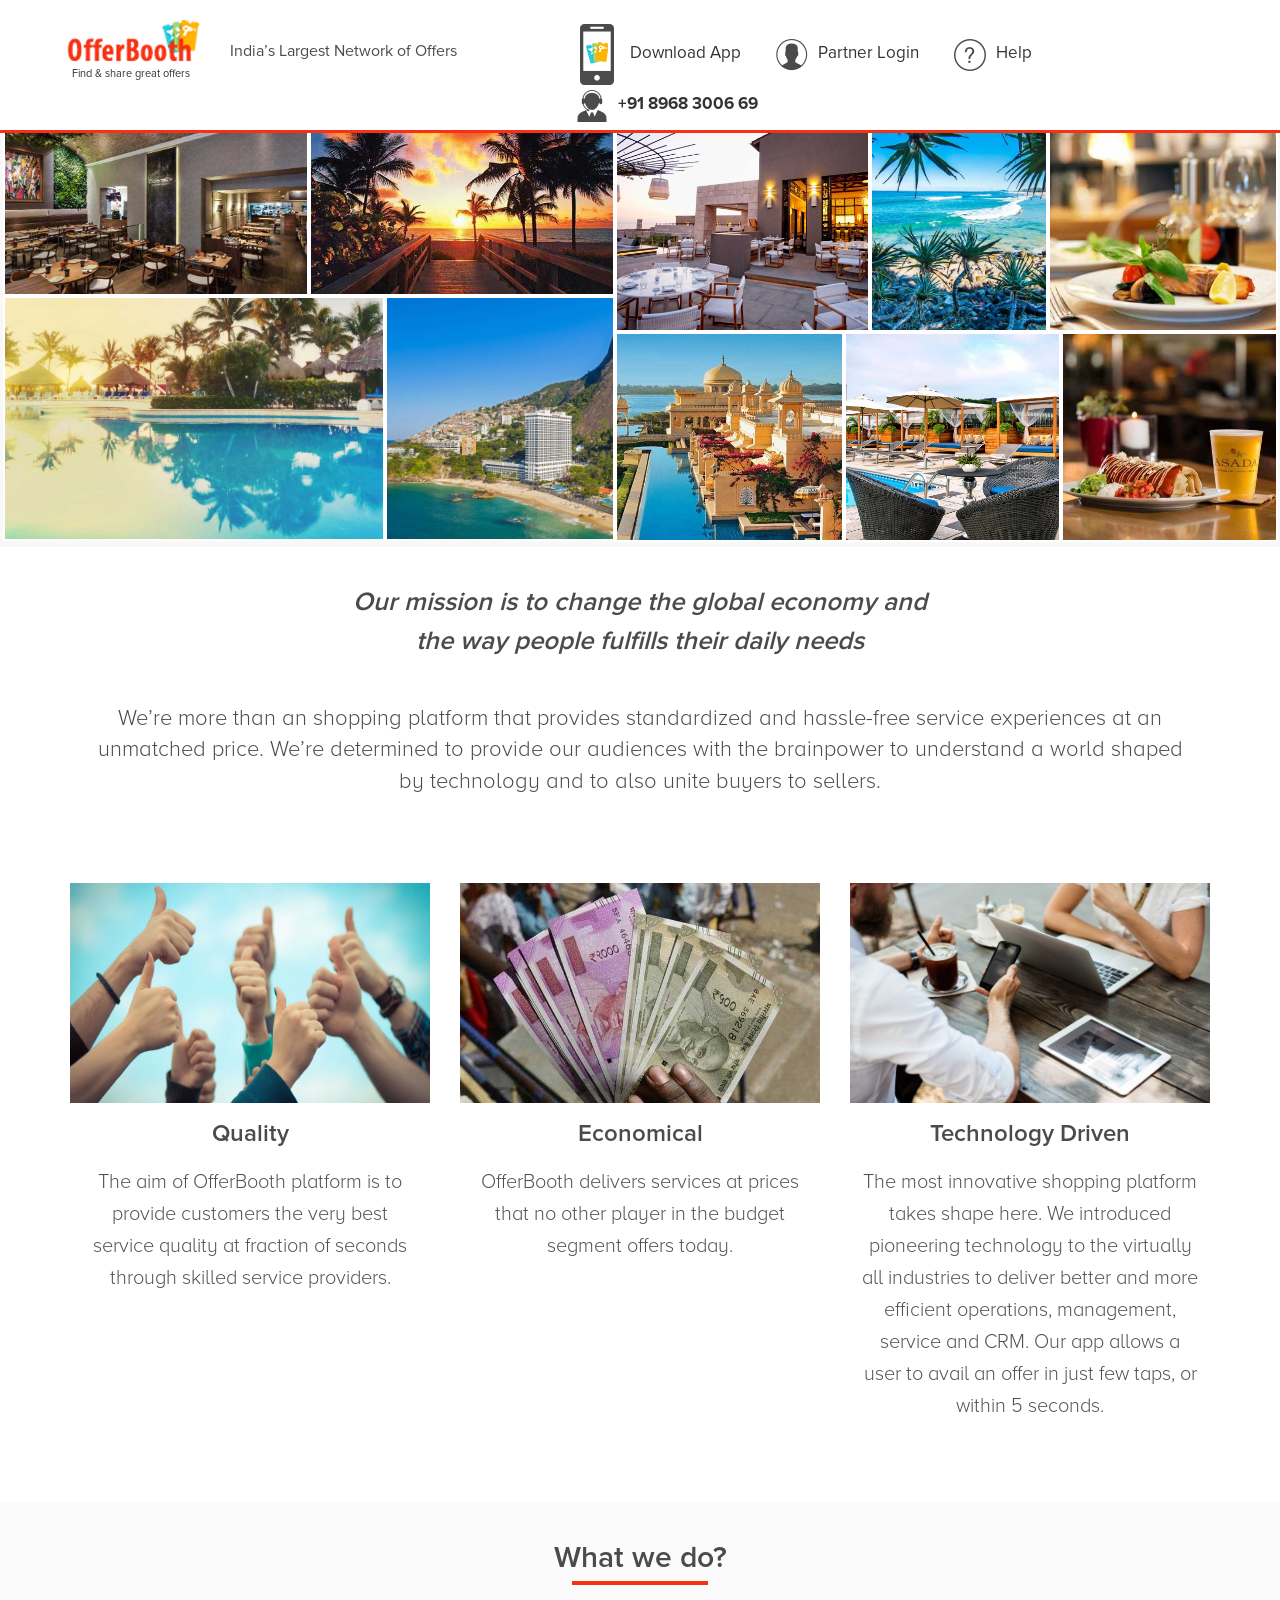
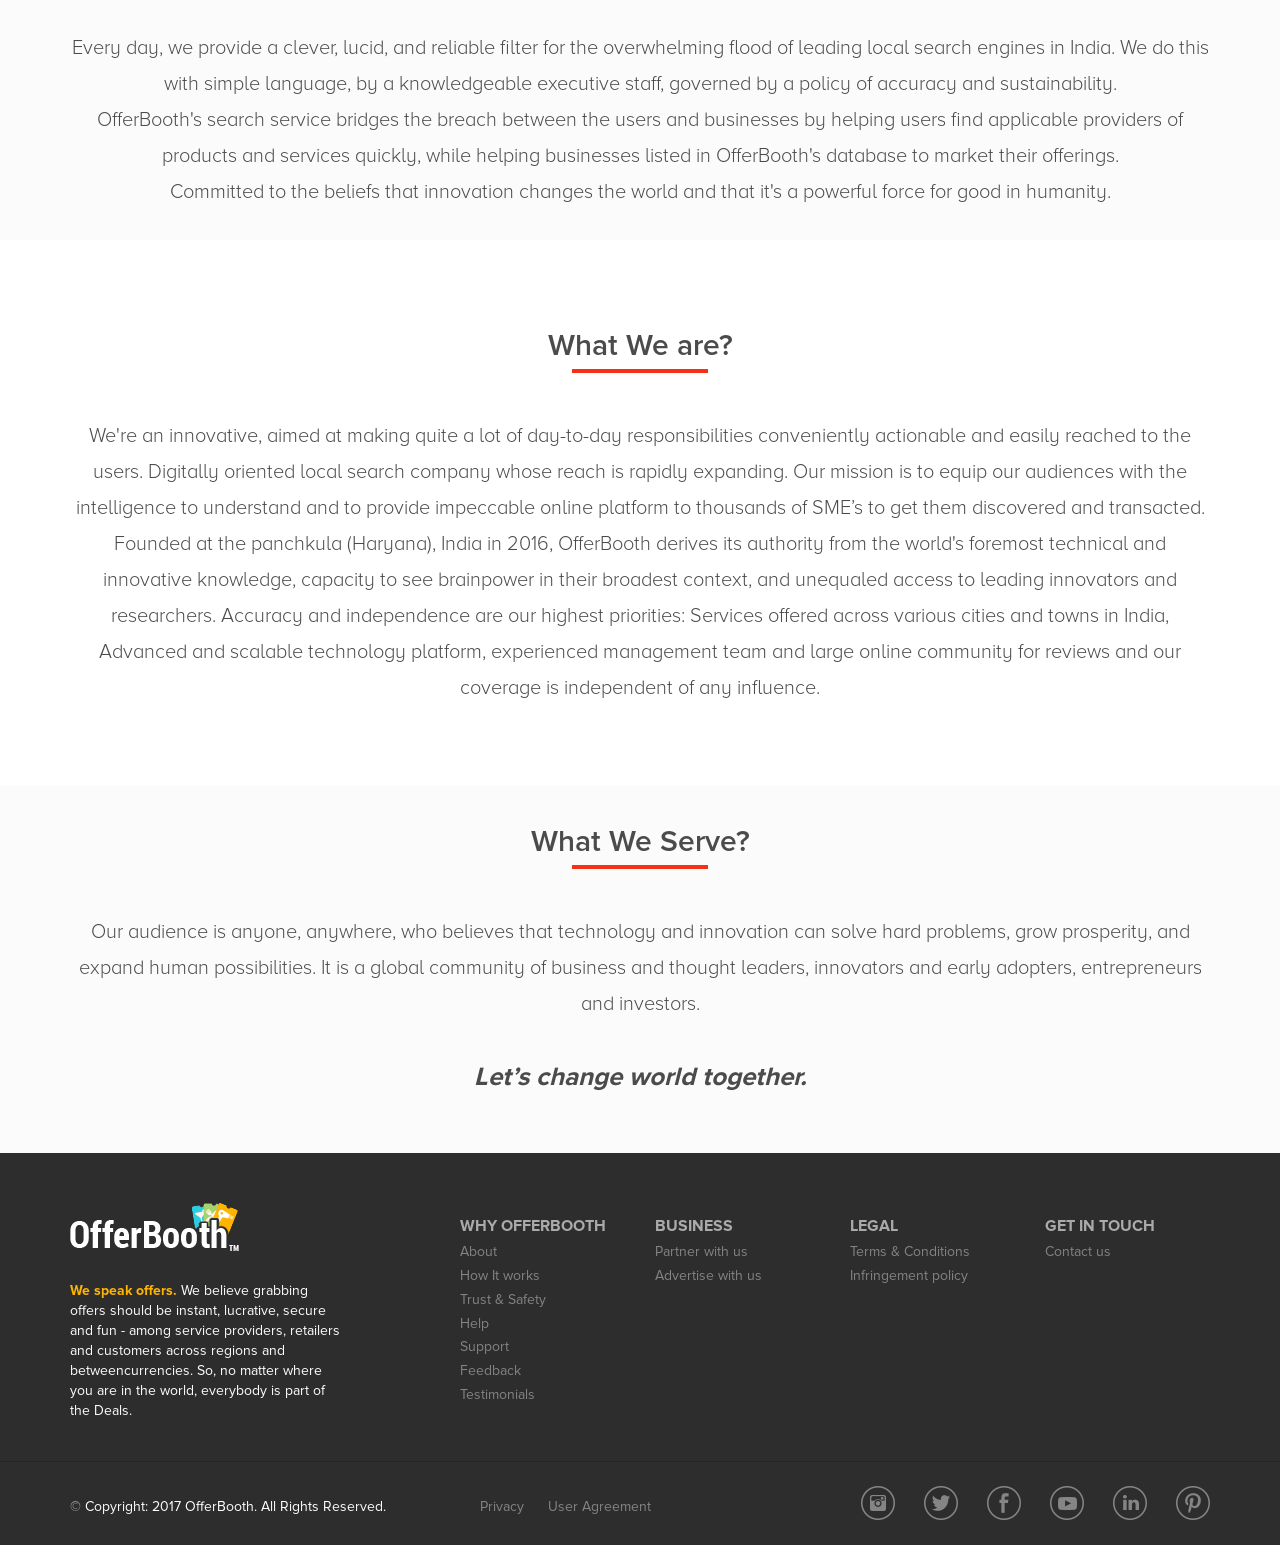
==== commit 40bc0ce4: "Update index.html" ====
--- a/index.html
+++ b/index.html
@@ -49,7 +49,7 @@
 
                                 <div class="link-four">
                                     <img src="assets/img/call.png" alt="">
-                                    <a href="#" class="bold_Link">91 8968 3006 69</a>
+                                    <a href="#" class="bold_Link">+91 8968 3006 69</a>
                                 </div>
                             </div>
                         </div>
--- a/assets/css/style.css
+++ b/assets/css/style.css
@@ -2,7 +2,7 @@
 
 /* @import url('https://fonts.googleapis.com/css?family=Muli:300,300i,400,400i,600,600i,700,700i'); */
 
-@font-face {
+/* @font-face {
     font-family: "muli";
     src: url("../fonts/Muli-Regular.ttf") format("truetype");
     font-weight: 400;
@@ -28,7 +28,38 @@
     src: url("../fonts/Muli-SemiBold.ttf") format("truetype");
     font-weight: 600;
     font-style: normal;
-}
+} */
+
+
+@font-face {
+    font-family: "proximanova";
+    src: url("../fonts/ProximaNova-Regular.otf") format("opentype");
+    font-weight: 400;
+    font-style: normal;
+}
+
+@font-face {
+    font-family: "proximanova";
+    src: url("../fonts/ProximaNova-Bold.otf") format("opentype");
+    font-weight: 700;
+    font-style: normal;
+}
+
+@font-face {
+    font-family: "proximanova";
+    src: url("../fonts/ProximaNova-Light.otf") format("opentype");
+    font-weight: 300;
+    font-style: normal;
+}
+
+@font-face {
+    font-family: "proximanova";
+    src: url("../fonts/proximaNove-Semibold.otf") format("opentype");
+    font-weight: 600;
+    font-style: normal;
+}
+
+
 
 
 
@@ -66,13 +97,13 @@
 h4,
 h5,
 h6 {
-    font-family: 'muli', sans-serif;
+    font-family: 'proximanova', sans-serif;
     margin: 0 0 15px;
     font-weight: 700;
 }
 
 body {
-    font-family: 'muli', sans-serif;
+    font-family: 'proximanova', sans-serif;
     color: #4b4b4b;
     overflow-x: hidden;
 }
@@ -360,7 +391,7 @@
 
 .mission-item p {
 	color: #515151;
-	font-size: 22px;
+	font-size: 20px;
 	line-height: 1.6;
 	font-weight: 300;
 	padding: 0 10px;
@@ -421,7 +452,7 @@
 .section-four p, .section-five p, .section-six p {
 	color: #4b4b4b;
 	padding-top: 30px;
-	font-size: 22px;
+	font-size: 20px;
 	line-height: 1.8;
 	font-weight: 300;
 }
--- a/assets/css/responsive.css
+++ b/assets/css/responsive.css
@@ -77,7 +77,7 @@
     .slogan {
         padding-left: 34px;
         padding-bottom: 0;
-        position: relative;
+        position: absolute;
         display: inline-block;
     }
     .link-one img {
@@ -88,7 +88,7 @@
     }
     .logo {
         margin-bottom: 10px;
-        margin-left: 0;
+        margin-left: -285px;
     }
     .header-area {
         padding-bottom: 20px;
@@ -134,9 +134,7 @@
     .logo {
         text-align: center;
     }
-    .link-one, .link-two, .link-three, .link-four {
-        padding-bottom: 5px;
-    }
+    
     .mission h3 {
         font-size: 20px;
         width: 100%;
@@ -192,13 +190,24 @@
         width: 12%;
     }
     .link-one, .link-two, .link-three, .link-four {
-        display: block;
+        display: inline-block;
         padding-left: 0;
         text-align: center;
+        margin-bottom: 6px;
     }
     .logo a .tooltiptext {
         left: 6px;
     }
+    .logo {
+        margin-top: 9px;
+    }
+    .logo p.logo-text {
+        margin-top: 0px;
+    }
+    .links {
+        text-align: center;
+        margin-bottom: 20px;
+    }
 }
 
 
